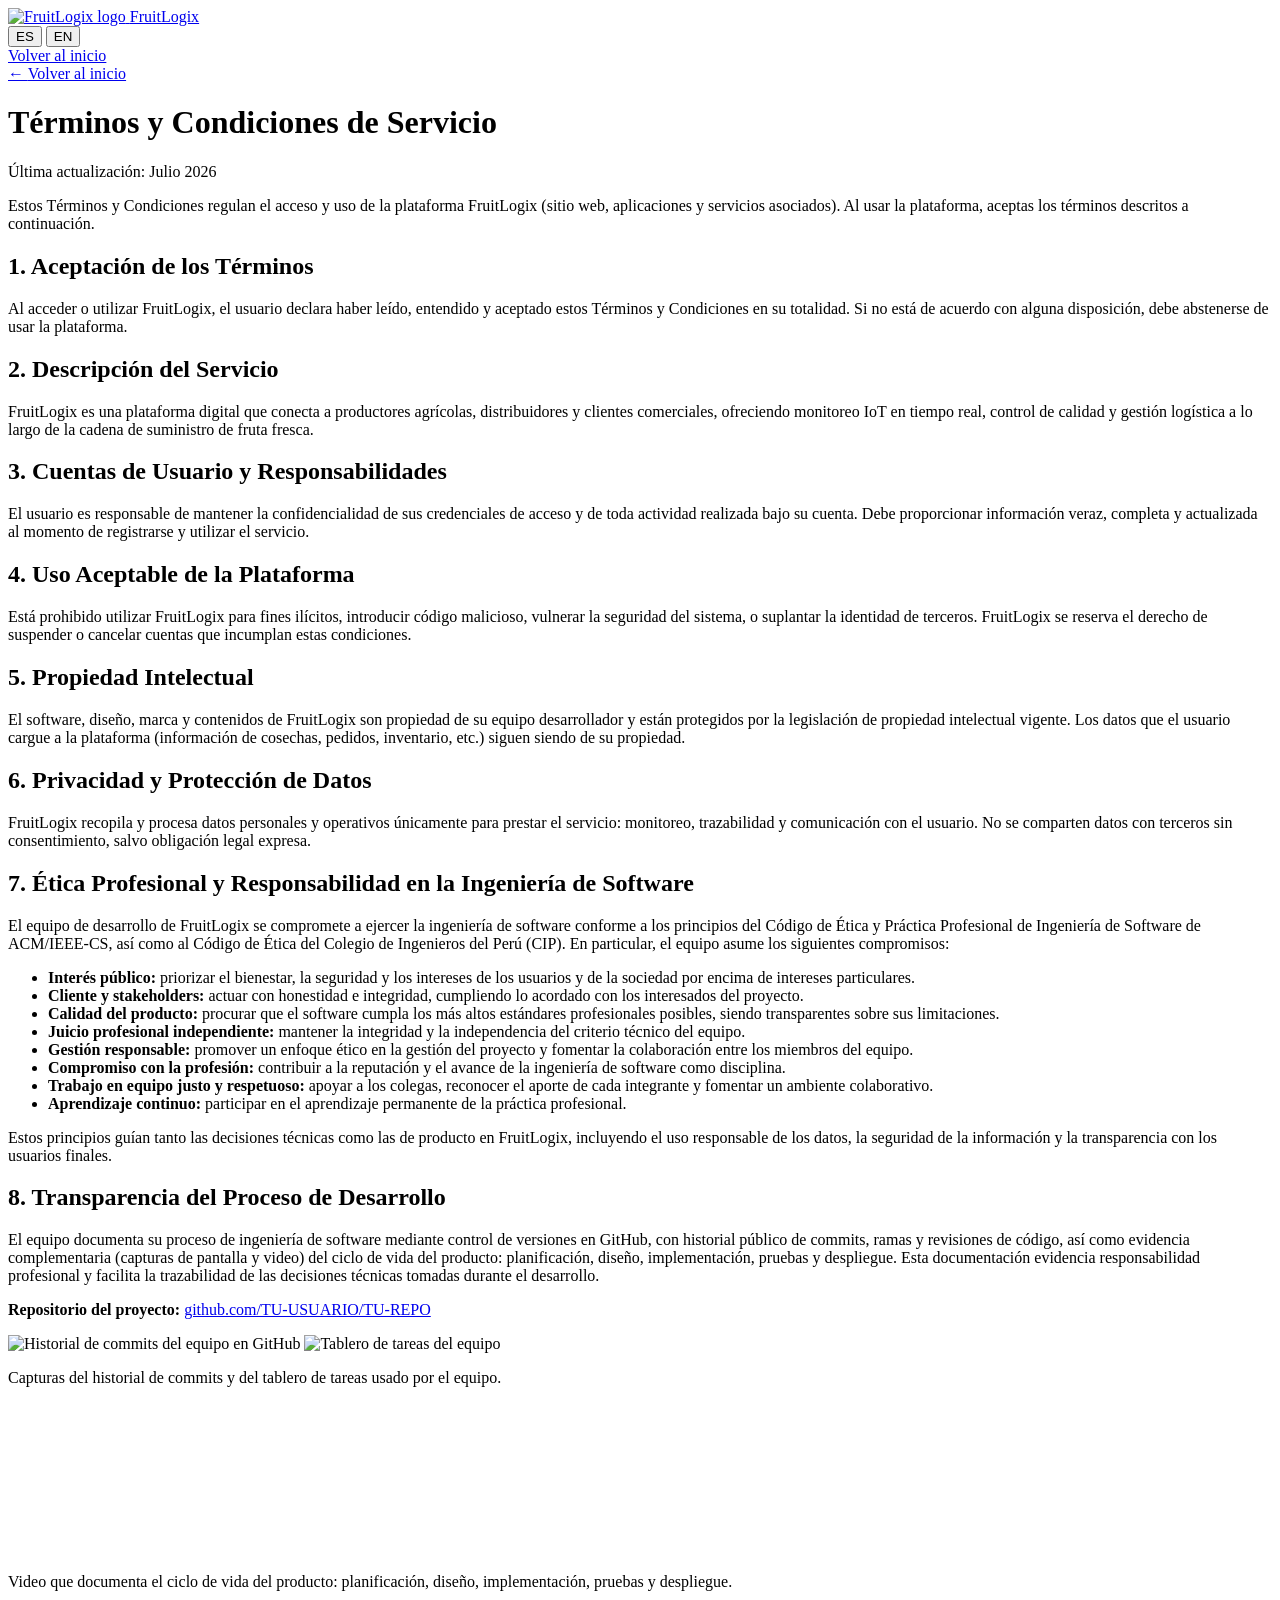
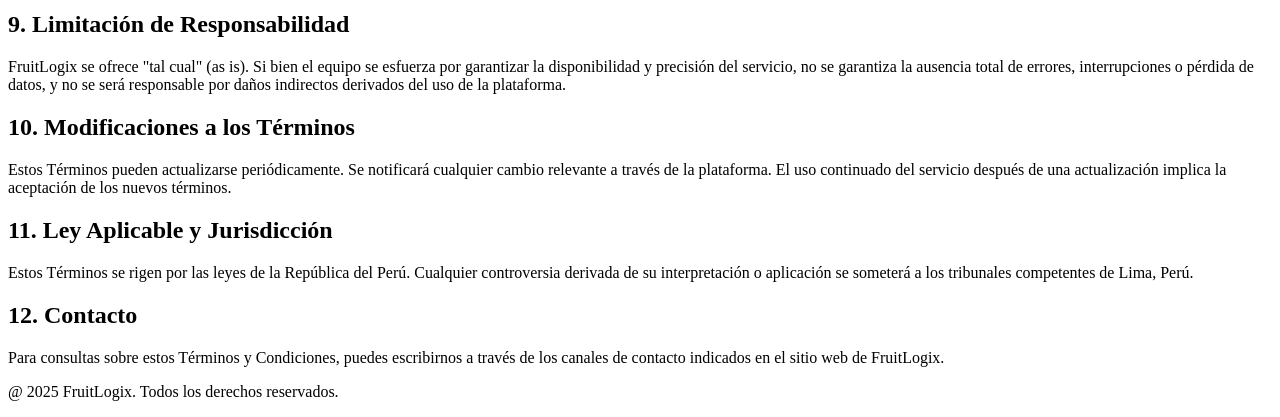
==== terms.html @ d0adfda4 "fix: new changes and terms and conditions" ====
﻿<!DOCTYPE html>
<html lang="es">

<head>
    <base href="/fruitlogix-website/">
    <meta charset="UTF-8">
    <meta name="viewport" content="width=device-width, initial-scale=1.0">
    <meta name="description" content="FruitLogix — Términos y Condiciones de Servicio.">
    <link rel="preconnect" href="https://fonts.googleapis.com">
    <link rel="preconnect" href="https://fonts.gstatic.com" crossorigin>
    <link href="https://fonts.googleapis.com/css2?family=Roboto:wght@400;500;700&display=swap" rel="stylesheet">
    <link rel="stylesheet" href="styles.css">
    <link rel="icon" href="assets/images/logo.ico" type="image/x-icon">
    <title>FruitLogix — Términos y Condiciones</title>
</head>

<body>

<!-- NAV SECTION -->
<div class="nav-wrapper">
    <nav class="nav" aria-label="Navegación principal" data-i18n-aria-label="nav.aria.mainNav">
        <a href="index.html" class="nav-brand">
            <img src="assets/images/logo.ico" alt="FruitLogix logo" class="brand-icon">
            <span class="brand-name">FruitLogix</span>
        </a>
        <div class="nav-actions">
            <div class="lang-toggle" role="group" aria-label="Idioma / Language">
                <button data-lang="es" class="lang-active" aria-label="Español">ES</button>
                <button data-lang="en" aria-label="English">EN</button>
            </div>
            <a href="index.html" class="btn-login" data-i18n="terms.backHome">Volver al inicio</a>
        </div>
    </nav>
</div>

<main class="terms-page">
    <a href="index.html" class="back-to-site">← <span data-i18n="terms.backHome">Volver al inicio</span></a>

    <div class="terms-header">
        <h1 data-i18n="terms.title">Términos y Condiciones de Servicio</h1>
        <p class="terms-updated" data-i18n="terms.updated">Última actualización: Julio 2026</p>
        <p class="terms-intro" data-i18n="terms.intro">
            Estos Términos y Condiciones regulan el acceso y uso de la plataforma FruitLogix (sitio web,
            aplicaciones y servicios asociados). Al usar la plataforma, aceptas los términos descritos a
            continuación.
        </p>
    </div>

    <section class="terms-section">
        <h2 data-i18n="terms.s1.title">1. Aceptación de los Términos</h2>
        <p data-i18n="terms.s1.body">
            Al acceder o utilizar FruitLogix, el usuario declara haber leído, entendido y aceptado estos
            Términos y Condiciones en su totalidad. Si no está de acuerdo con alguna disposición, debe
            abstenerse de usar la plataforma.
        </p>
    </section>

    <section class="terms-section">
        <h2 data-i18n="terms.s2.title">2. Descripción del Servicio</h2>
        <p data-i18n="terms.s2.body">
            FruitLogix es una plataforma digital que conecta a productores agrícolas, distribuidores y
            clientes comerciales, ofreciendo monitoreo IoT en tiempo real, control de calidad y gestión
            logística a lo largo de la cadena de suministro de fruta fresca.
        </p>
    </section>

    <section class="terms-section">
        <h2 data-i18n="terms.s3.title">3. Cuentas de Usuario y Responsabilidades</h2>
        <p data-i18n="terms.s3.body">
            El usuario es responsable de mantener la confidencialidad de sus credenciales de acceso y de
            toda actividad realizada bajo su cuenta. Debe proporcionar información veraz, completa y
            actualizada al momento de registrarse y utilizar el servicio.
        </p>
    </section>

    <section class="terms-section">
        <h2 data-i18n="terms.s4.title">4. Uso Aceptable de la Plataforma</h2>
        <p data-i18n="terms.s4.body">
            Está prohibido utilizar FruitLogix para fines ilícitos, introducir código malicioso, vulnerar
            la seguridad del sistema, o suplantar la identidad de terceros. FruitLogix se reserva el
            derecho de suspender o cancelar cuentas que incumplan estas condiciones.
        </p>
    </section>

    <section class="terms-section">
        <h2 data-i18n="terms.s5.title">5. Propiedad Intelectual</h2>
        <p data-i18n="terms.s5.body">
            El software, diseño, marca y contenidos de FruitLogix son propiedad de su equipo desarrollador
            y están protegidos por la legislación de propiedad intelectual vigente. Los datos que el
            usuario cargue a la plataforma (información de cosechas, pedidos, inventario, etc.) siguen
            siendo de su propiedad.
        </p>
    </section>

    <section class="terms-section">
        <h2 data-i18n="terms.s6.title">6. Privacidad y Protección de Datos</h2>
        <p data-i18n="terms.s6.body">
            FruitLogix recopila y procesa datos personales y operativos únicamente para prestar el
            servicio: monitoreo, trazabilidad y comunicación con el usuario. No se comparten datos con
            terceros sin consentimiento, salvo obligación legal expresa.
        </p>
    </section>

    <section class="terms-section terms-highlight">
        <h2 data-i18n="terms.s7.title">7. Ética Profesional y Responsabilidad en la Ingeniería de Software</h2>
        <p data-i18n="terms.s7.intro">
            El equipo de desarrollo de FruitLogix se compromete a ejercer la ingeniería de software conforme
            a los principios del Código de Ética y Práctica Profesional de Ingeniería de Software de
            ACM/IEEE-CS, así como al Código de Ética del Colegio de Ingenieros del Perú (CIP). En
            particular, el equipo asume los siguientes compromisos:
        </p>
        <ul>
            <li data-i18n="terms.s7.li1"><strong>Interés público:</strong> priorizar el bienestar, la seguridad y
                los intereses de los usuarios y de la sociedad por encima de intereses particulares.</li>
            <li data-i18n="terms.s7.li2"><strong>Cliente y stakeholders:</strong> actuar con honestidad e
                integridad, cumpliendo lo acordado con los interesados del proyecto.</li>
            <li data-i18n="terms.s7.li3"><strong>Calidad del producto:</strong> procurar que el software cumpla los
                más altos estándares profesionales posibles, siendo transparentes sobre sus limitaciones.</li>
            <li data-i18n="terms.s7.li4"><strong>Juicio profesional independiente:</strong> mantener la integridad y
                la independencia del criterio técnico del equipo.</li>
            <li data-i18n="terms.s7.li5"><strong>Gestión responsable:</strong> promover un enfoque ético en la
                gestión del proyecto y fomentar la colaboración entre los miembros del equipo.</li>
            <li data-i18n="terms.s7.li6"><strong>Compromiso con la profesión:</strong> contribuir a la reputación y
                el avance de la ingeniería de software como disciplina.</li>
            <li data-i18n="terms.s7.li7"><strong>Trabajo en equipo justo y respetuoso:</strong> apoyar a los
                colegas, reconocer el aporte de cada integrante y fomentar un ambiente colaborativo.</li>
            <li data-i18n="terms.s7.li8"><strong>Aprendizaje continuo:</strong> participar en el aprendizaje
                permanente de la práctica profesional.</li>
        </ul>
        <p data-i18n="terms.s7.closing">
            Estos principios guían tanto las decisiones técnicas como las de producto en FruitLogix,
            incluyendo el uso responsable de los datos, la seguridad de la información y la transparencia
            con los usuarios finales.
        </p>
    </section>

    <section class="terms-section">
        <h2 data-i18n="terms.s8.title">8. Transparencia del Proceso de Desarrollo</h2>
        <p data-i18n="terms.s8.body">
            El equipo documenta su proceso de ingeniería de software mediante control de versiones en
            GitHub, con historial público de commits, ramas y revisiones de código, así como evidencia
            complementaria (capturas de pantalla y video) del ciclo de vida del producto: planificación,
            diseño, implementación, pruebas y despliegue. Esta documentación evidencia responsabilidad
            profesional y facilita la trazabilidad de las decisiones técnicas tomadas durante el
            desarrollo.
        </p>

        <p class="terms-repo-link">
            <strong data-i18n="terms.s8.repoLabel">Repositorio del proyecto:</strong>
            <a href="https://github.com/TU-USUARIO/TU-REPO" target="_blank" rel="noopener">
                github.com/TU-USUARIO/TU-REPO
            </a>
        </p>

        <div class="terms-evidence-gallery">
            <img src="assets/images/evidence-commits.png" alt="Historial de commits del equipo en GitHub"
                 data-i18n-alt="terms.s8.imgCommitsAlt">
            <img src="assets/images/evidence-board.png" alt="Tablero de tareas del equipo"
                 data-i18n-alt="terms.s8.imgBoardAlt">
        </div>
        <p class="terms-evidence-caption" data-i18n="terms.s8.galleryCaption">
            Capturas del historial de commits y del tablero de tareas usado por el equipo.
        </p>

        <div class="terms-evidence-video">
            <iframe src="https://www.youtube.com/embed/VIDEO_ID"
                    title="Proceso de ingeniería de software - Equipo FruitLogix" frameborder="0"
                    allow="accelerometer; autoplay; clipboard-write; encrypted-media; gyroscope; picture-in-picture"
                    allowfullscreen></iframe>
        </div>
        <p class="terms-evidence-caption" data-i18n="terms.s8.videoCaption">
            Video que documenta el ciclo de vida del producto: planificación, diseño, implementación,
            pruebas y despliegue.
        </p>
    </section>

    <section class="terms-section">
        <h2 data-i18n="terms.s9.title">9. Limitación de Responsabilidad</h2>
        <p data-i18n="terms.s9.body">
            FruitLogix se ofrece "tal cual" (as is). Si bien el equipo se esfuerza por garantizar la
            disponibilidad y precisión del servicio, no se garantiza la ausencia total de errores,
            interrupciones o pérdida de datos, y no se será responsable por daños indirectos derivados del
            uso de la plataforma.
        </p>
    </section>

    <section class="terms-section">
        <h2 data-i18n="terms.s10.title">10. Modificaciones a los Términos</h2>
        <p data-i18n="terms.s10.body">
            Estos Términos pueden actualizarse periódicamente. Se notificará cualquier cambio relevante a
            través de la plataforma. El uso continuado del servicio después de una actualización implica
            la aceptación de los nuevos términos.
        </p>
    </section>

    <section class="terms-section">
        <h2 data-i18n="terms.s11.title">11. Ley Aplicable y Jurisdicción</h2>
        <p data-i18n="terms.s11.body">
            Estos Términos se rigen por las leyes de la República del Perú. Cualquier controversia
            derivada de su interpretación o aplicación se someterá a los tribunales competentes de Lima,
            Perú.
        </p>
    </section>

    <section class="terms-section" style="border-bottom: none;">
        <h2 data-i18n="terms.s12.title">12. Contacto</h2>
        <p data-i18n="terms.s12.body">
            Para consultas sobre estos Términos y Condiciones, puedes escribirnos a través de los canales
            de contacto indicados en el sitio web de FruitLogix.
        </p>
    </section>
</main>

<!-- FOOTER -->
<footer class="footer">
    <div class="footer-inner">
        <div class="footer-bottom" style="justify-content: center;">
            <p class="footer-copyright" data-i18n="footer.copyright">
                @ 2025 FruitLogix. Todos los derechos reservados.
            </p>
        </div>
    </div>
</footer>

<script src="assets/i18n/i18n.js"></script>
</body>

</html>
---- styles.css ----
:root {
  /* ==========================================
     1. COLORES DEL SISTEMA MATERIAL DESIGN (MD3)
     Adaptados a tu paleta verde/amarilla original
     ========================================== */
  --md-sys-color-primary: #D4E952;
  --md-sys-color-on-primary: #3a4f00;
  --md-sys-color-primary-container: #c6e33d;
  --md-sys-color-on-primary-container: #1a2e1a;

  --md-sys-color-secondary: #a8c8a8;
  --md-sys-color-on-secondary: #000000;
  --md-sys-color-secondary-container: #D0E9D4;
  --md-sys-color-on-secondary-container: #1a2e1a;

  --md-sys-color-surface: #ffffff;
  --md-sys-color-on-surface: #1a1a1a;
  --md-sys-color-surface-variant: #f0f7f0;
  --md-sys-color-on-surface-variant: #4a6b4a;

  --md-sys-color-surface-dark: #111111;
  --md-sys-color-on-surface-dark: #ffffff;

  --md-sys-color-background: #F7FBF7;
  --md-sys-color-on-background: #000000;

  --md-sys-color-outline: rgba(61, 94, 0, 0.2);
  --md-sys-color-outline-variant: rgba(0, 0, 0, 0.08);

  /* ==========================================
     2. TUS VARIABLES ORIGINALES (FALTANTES)
     Aquí recuperamos tus fondos, botones y textos exactos
     ========================================== */
  --color-primary: #D4E952;
  --color-primary-hover: #c2d840;

  --color-bg-light: #F7FBF7;
  /* Nav, Body, Beneficios, Stats */
  --color-bg-accent: #D0E9D4;
  /* Hero, Plans, Testimonios, Footer */
  --color-bg-dark: #2d4a1e;
  /* Cajas oscuras de Call to Action */
  --color-bg-darker: #111111;
  /* Fondo oscuro para la sección de equipo */

  --color-text-dark: #000000;
  /* Textos principales */
  --color-text-muted: #555555;
  /* Textos secundarios y descripciones */
  --color-warning: #ffb400;
  /* Para las estrellas de testimonios */

  /* ==========================================
     3. TIPOGRAFÍA, ESPACIADOS Y TRANSICIONES
     ========================================== */
  --md-sys-typescale-font: 'Roboto', sans-serif;
  --font-main: 'Roboto', sans-serif;
  --font-display: 'Roboto', sans-serif;

  /* Fluid content width: never exceeds 1100px, but shrinks with the viewport
     on narrower desktop/laptop windows so nothing forces horizontal scroll
     or manual zoom. */
  --content-max: min(1600px, 94vw);
  --transition-smooth: all 0.3s cubic-bezier(0.25, 0.8, 0.25, 1);

  /* ==========================================
     4. ELEVACIONES Y SOMBRAS
     ========================================== */
  --md-sys-elevation-level1: 0px 1px 2px 0px rgba(0, 0, 0, 0.3), 0px 1px 3px 1px rgba(0, 0, 0, 0.15);
  --md-sys-elevation-level2: 0px 1px 2px 0px rgba(0, 0, 0, 0.3), 0px 2px 6px 2px rgba(0, 0, 0, 0.15);
  --md-sys-elevation-level3: 0px 4px 8px 3px rgba(0, 0, 0, 0.15), 0px 1px 3px 0px rgba(0, 0, 0, 0.3);

  --shadow-sm: 0 4px 10px rgba(0, 0, 0, 0.08);
  --shadow-md: 0 8px 24px rgba(0, 0, 0, 0.10);
  --shadow-lg: 0 16px 50px rgba(0, 0, 0, 0.10);

  /* ==========================================
     5. BORDES Y ESTADOS MATERIAL
     ========================================== */
  --md-sys-shape-small: 8px;
  --md-sys-shape-medium: 12px;
  --md-sys-shape-large: 24px;
  --md-sys-shape-extra-large: 28px;

  --md-sys-state-hover: 0.08;
  --md-sys-state-focus: 0.12;
  --md-sys-state-pressed: 0.12;
}

.md-headline {
  font: 400 clamp(28px, 4vw, 36px)/1.2 var(--md-sys-typescale-font);
  color: var(--md-sys-color-on-background);
  letter-spacing: -0.5px;
}

.md-title {
  font: 500 22px/28px var(--md-sys-typescale-font);
}

.md-body {
  font: 400 16px/24px var(--md-sys-typescale-font);
}

.md-label {
  font: 500 14px/20px var(--md-sys-typescale-font);
  letter-spacing: 0.1px;
}

.md-interactive {
  position: relative;
  overflow: hidden;
}

.md-interactive::after {
  content: '';
  position: absolute;
  inset: 0;
  background-color: currentColor;
  opacity: 0;
  transition: opacity 0.2s ease;
  pointer-events: none;
  z-index: 1;
}

.md-interactive:hover::after {
  opacity: var(--md-sys-state-hover);
}

.md-interactive:active::after {
  opacity: var(--md-sys-state-pressed);
}

.md-interactive-primary::after {
  background-color: var(--md-sys-color-primary);
}

.md-assist-chip {
  display: inline-flex;
  align-items: center;
  padding: 0 12px;
  height: 32px;
  border-radius: var(--md-sys-shape-small);
  border: 1px solid var(--md-sys-color-outline);
  font: 500 14px/20px var(--md-sys-typescale-font);
  color: var(--md-sys-color-on-surface);
  letter-spacing: 0.1px;
}

*,
*::before,
*::after {
  margin: 0;
  padding: 0;
  box-sizing: border-box;
}

html {
  scroll-behavior: smooth;
  font-family: var(--md-sys-typescale-font);
  max-width: 100%;
  overflow-x: hidden;
}

body {
  font-family: var(--md-sys-typescale-font);
  color: var(--md-sys-color-on-surface);
  background-color: var(--md-sys-color-background);
  overflow-x: hidden;
  max-width: 100%;
  line-height: 1.6;
}

img,
svg,
iframe,
video {
  max-width: 100%;
}

.section-animate {
  opacity: 0;
  transform: translateY(30px);
  transition: opacity 0.8s ease-out, transform 0.8s ease-out;
}

.section-visible {
  opacity: 1;
  transform: translateY(0);
}

/* NAV SECTION */
.nav-wrapper {
  background: rgba(247, 251, 247, 0.95);
  backdrop-filter: blur(10px);
  -webkit-backdrop-filter: blur(10px);
  border-bottom: 1px solid rgba(74, 107, 74, 0.1);
  padding: 0 1.25rem;
  position: sticky;
  top: 0;
  z-index: 100;
}

.nav {
  display: flex;
  align-items: center;
  justify-content: space-between;
  height: 72px;
  max-width: var(--content-max);
  margin: 0 auto;
  gap: 1rem;
}

.nav-brand {
  display: flex;
  align-items: center;
  gap: 10px;
  text-decoration: none;
  z-index: 101;
  flex-shrink: 0;
}

.brand-icon {
  width: 40px;
  height: 40px;
}

.brand-name {
  font-size: 20px;
  font-weight: 800;
  color: var(--color-text-dark);
  letter-spacing: -0.5px;
}

.nav-links {
  display: flex;
  align-items: center;
  gap: clamp(1rem, 2vw, 2.5rem);
  list-style: none;
}

.nav-links a {
  font-size: 14px;
  font-weight: 500;
  color: var(--color-text-muted);
  text-decoration: none;
  transition: var(--transition-smooth);
  white-space: nowrap;
}

.nav-links a:hover {
  color: var(--color-text-dark);
}

.nav-actions {
  display: flex;
  align-items: center;
  gap: 12px;
  flex-shrink: 0;
}

.lang-toggle {
  display: flex;
  align-items: center;
  border: 1px solid rgba(74, 107, 74, 0.2);
  border-radius: 8px;
  overflow: hidden;
  height: 36px;
  background: white;
}

.lang-toggle button {
  background: transparent;
  border: none;
  font-size: 12px;
  font-weight: 600;
  padding: 0 12px;
  cursor: pointer;
  color: var(--color-text-muted);
  height: 100%;
  transition: var(--transition-smooth);
  font-family: var(--font-main);
}

.lang-toggle button:first-child {
  border-right: 1px solid rgba(74, 107, 74, 0.2);
}

.lang-toggle button.lang-active {
  background: var(--color-bg-accent);
  color: var(--color-text-dark);
  font-weight: 700;
}

.lang-toggle button:not(.lang-active):hover {
  background: rgba(208, 233, 212, 0.5);
  color: var(--color-text-dark);
}

.btn-login,
.btn-register {
  font-size: 14px;
  font-weight: 600;
  padding: 10px 20px;
  border-radius: 8px;
  border: none;
  cursor: pointer;
  text-decoration: none;
  transition: var(--transition-smooth);
  font-family: var(--font-main);
  white-space: nowrap;
}

.btn-login {
  background: transparent;
  color: var(--color-text-dark);
}

.btn-login:hover {
  background: rgba(74, 107, 74, 0.05);
}

.btn-register {
  background: var(--color-primary);
  color: var(--color-text-dark);
  box-shadow: 0 2px 10px rgba(212, 233, 82, 0.3);
}

.btn-register:hover {
  background: var(--color-primary-hover);
  transform: translateY(-1px);
  box-shadow: 0 4px 12px rgba(212, 233, 82, 0.4);
}

.nav-hamburger {
  display: none;
  flex-direction: column;
  justify-content: center;
  gap: 5px;
  width: 36px;
  height: 36px;
  background: none;
  border: none;
  cursor: pointer;
  padding: 4px;
  z-index: 101;
}

.nav-hamburger span {
  display: block;
  width: 100%;
  height: 2px;
  background: var(--color-text-dark);
  border-radius: 2px;
  transition: transform 0.3s, opacity 0.3s;
}

.nav-hamburger.open span:nth-child(1) {
  transform: translateY(7px) rotate(45deg);
}

.nav-hamburger.open span:nth-child(2) {
  opacity: 0;
}

.nav-hamburger.open span:nth-child(3) {
  transform: translateY(-7px) rotate(-45deg);
}

.mobile-menu {
  display: none;
  position: fixed;
  inset: 0;
  top: 72px;
  background: rgba(247, 251, 247, 0.98);
  backdrop-filter: blur(10px);
  -webkit-backdrop-filter: blur(10px);
  flex-direction: column;
  align-items: center;
  justify-content: center;
  gap: 2.5rem;
  z-index: 99;
  padding: 2rem;
  overflow-y: auto;
}

.mobile-menu.open {
  display: flex;
}

.mobile-menu .nav-links {
  flex-direction: column;
  gap: 2rem;
  text-align: center;
}

.mobile-menu .nav-links a {
  font-size: 24px;
  font-weight: 600;
  color: var(--color-text-dark);
}

.mobile-menu .nav-actions {
  flex-direction: column;
  align-items: center;
  gap: 16px;
  width: 100%;
}

.mobile-menu .btn-login,
.mobile-menu .btn-register {
  width: 100%;
  max-width: 250px;
  padding: 14px;
  font-size: 16px;
  text-align: center;
}

.mobile-menu .lang-toggle {
  height: 44px;
  width: 100%;
  max-width: 250px;
}

.mobile-menu .lang-toggle button {
  flex: 1;
  font-size: 14px;
}

/* HERO SECTION */
.hero {
  background: linear-gradient(180deg, var(--color-bg-accent) 0%, rgba(208, 233, 212, 0.4) 100%);
  width: 100%;
}

.hero-inner {
  padding: 4rem 2rem 3rem;
  display: grid;
  grid-template-columns: 1fr 1fr;
  grid-template-rows: auto auto;
  gap: 3rem;
  align-items: center;
  min-height: calc(100vh - 72px);
  max-width: var(--content-max);
  margin: 0 auto;
}

.hero-left {
  display: flex;
  flex-direction: column;
  gap: 1.5rem;
  padding-left: clamp(0px, 5vw, 80px);
  min-width: 0;
}

.hero-heading {
  display: flex;
  flex-direction: column;
  gap: 0.25rem;
}

.hero-title {
  font-size: clamp(32px, 5vw, 56px);
  font-weight: 800;
  line-height: 1.1;
  color: var(--color-text-dark);
  letter-spacing: -1px;
}

.hero-title-accent {
  font-size: clamp(32px, 5vw, 56px);
  font-weight: 800;
  line-height: 1.1;
  color: #fff;
  letter-spacing: -1px;
  text-shadow: 0 2px 10px rgba(0, 0, 0, 0.1);
}

.hero-desc {
  font-size: clamp(14px, 1.2vw, 16px);
  color: var(--color-text-muted);
  line-height: 1.7;
  max-width: 480px;
  font-weight: 400;
}

.hero-actions {
  display: flex;
  gap: 16px;
  align-items: center;
  flex-wrap: wrap;
  margin-top: 1rem;
}

.btn-primary {
  background: var(--color-primary);
  color: var(--color-text-dark);
  font-size: 15px;
  font-weight: 700;
  padding: 14px 28px;
  border-radius: 12px;
  border: none;
  cursor: pointer;
  text-decoration: none;
  transition: var(--transition-smooth);
  box-shadow: 0 4px 15px rgba(212, 233, 82, 0.4);
}

.btn-primary:hover {
  background: var(--color-primary-hover);
  transform: translateY(-2px);
  box-shadow: 0 6px 20px rgba(212, 233, 82, 0.5);
}

.btn-outline {
  background: white;
  color: var(--color-text-dark);
  font-size: 15px;
  font-weight: 600;
  padding: 14px 28px;
  border-radius: 12px;
  border: 1px solid rgba(26, 48, 32, 0.1);
  cursor: pointer;
  display: flex;
  align-items: center;
  gap: 10px;
  transition: var(--transition-smooth);
  box-shadow: var(--shadow-sm);
  font-family: var(--font-main);
}

.btn-outline:hover {
  background: #fdfdfd;
  border-color: rgba(26, 48, 32, 0.2);
  transform: translateY(-2px);
  box-shadow: var(--shadow-md);
}

.play-icon {
  width: 20px;
  height: 20px;
  background: var(--color-bg-dark);
  border-radius: 50%;
  display: flex;
  align-items: center;
  justify-content: center;
  flex-shrink: 0;
  transition: var(--transition-smooth);
}

.btn-outline:hover .play-icon {
  background: var(--color-primary);
}

.btn-outline:hover .play-triangle {
  border-left-color: var(--color-text-dark);
}

.play-triangle {
  width: 0;
  height: 0;
  border-top: 4px solid transparent;
  border-bottom: 4px solid transparent;
  border-left: 6px solid var(--color-primary);
  margin-left: 2px;
  transition: var(--transition-smooth);
}

.hero-image-box {
  background: linear-gradient(135deg, rgba(255, 255, 255, 0.4) 0%, rgba(255, 255, 255, 0.1) 100%);
  border-radius: 24px;
  width: 100%;
  padding: 1rem;
  box-shadow: var(--shadow-lg);
  position: relative;
  min-width: 0;
}

.hero-image-box::before {
  content: '';
  position: absolute;
  inset: 0;
  border-radius: 24px;
  padding: 2px;
  background: linear-gradient(135deg, rgba(255, 255, 255, 0.8), rgba(255, 255, 255, 0.2));
  -webkit-mask: linear-gradient(#fff 0 0) content-box, linear-gradient(#fff 0 0);
  -webkit-mask-composite: xor;
  mask-composite: exclude;
}

.hero-img {
  width: 100%;
  height: auto;
  display: block;
  object-fit: cover;
  border-radius: 16px;
}

.chain-row {
  grid-column: 1 / -1;
  display: flex;
  align-items: center;
  justify-content: center;
  gap: 0;
  padding: 3rem 0 1rem;
  flex-wrap: wrap;
}

.chain-node {
  display: flex;
  flex-direction: column;
  align-items: center;
  gap: 12px;
  transition: var(--transition-smooth);
}

.chain-node:hover {
  transform: translateY(-5px);
}

.chain-icon {
  width: 64px;
  height: 64px;
  background: #fff;
  border-radius: 16px;
  box-shadow: var(--shadow-sm);
  display: flex;
  align-items: center;
  justify-content: center;
  position: relative;
  transition: var(--transition-smooth);
}

.chain-node:hover .chain-icon {
  box-shadow: var(--shadow-md);
  border-color: var(--color-primary);
}

.chain-label {
  font-size: 13px;
  font-weight: 600;
  color: var(--color-text-dark);
}

.chain-connector {
  width: clamp(20px, 6vw, 80px);
  height: 2px;
  background: rgba(74, 107, 74, 0.2);
  margin-bottom: 24px;
  flex-shrink: 0;
  position: relative;
  overflow: hidden;
}

.chain-connector::after {
  content: '';
  position: absolute;
  top: 0;
  left: -100%;
  width: 50%;
  height: 100%;
  background: linear-gradient(90deg, transparent, var(--color-primary), transparent);
  animation: flow 3s infinite linear;
}

@keyframes flow {
  100% {
    left: 200%;
  }
}

.chain-dot-connector {
  width: 12px;
  height: 12px;
  border-radius: 50%;
  background: var(--color-primary);
  border: 2px solid var(--color-text-dark);
  margin-bottom: 24px;
  flex-shrink: 0;
  box-shadow: 0 0 10px rgba(212, 233, 82, 0.5);
}

/* BENEFITS SECTION */
.benefits {
  background-color: var(--color-bg-light);
  text-align: center;
  padding: 6rem 1.5rem;
}

.benefits h2 {
  font-size: clamp(28px, 4vw, 36px);
  font-weight: 800;
  margin-bottom: 12px;
  color: var(--color-text-dark);
  letter-spacing: -0.5px;
}

.section-subtitle {
  color: var(--color-text-muted);
  margin-bottom: 4rem;
  max-width: 600px;
  margin-left: auto;
  margin-right: auto;
  font-size: 16px;
  line-height: 1.6;
}

.card-grid {
  display: flex;
  justify-content: center;
  gap: 2rem;
  flex-wrap: wrap;
  max-width: var(--content-max);
  margin: 0 auto;
}

.benefits .card {
  background: var(--md-sys-color-surface);
  padding: 2.5rem 2rem;
  width: 100%;
  max-width: 340px;
  border-radius: var(--md-sys-shape-medium);
  box-shadow: var(--md-sys-elevation-level1);
  transition: var(--transition-smooth);
  position: relative;
  overflow: hidden;
  text-align: left;
  border: 1px solid var(--md-sys-color-outline-variant);
}

.benefits .card::before {
  content: '';
  position: absolute;
  left: 0;
  top: 0;
  bottom: 0;
  width: 4px;
  background: var(--md-sys-color-primary);
  opacity: 0;
  transition: var(--transition-smooth);
}

.benefits .card:hover {
  transform: translateY(-4px);
  box-shadow: var(--md-sys-elevation-level3);
}

.benefits .card:hover::before {
  opacity: 1;
}

.card-icon {
  background: var(--md-sys-color-primary-container);
  width: 64px;
  height: 64px;
  border-radius: var(--md-sys-shape-small);
  display: flex;
  align-items: center;
  justify-content: center;
  margin-bottom: 1.5rem;
  transition: var(--transition-smooth);
}

.benefits .card:hover .card-icon {
  transform: scale(1.05);
}

.card h3 {
  font-size: 18px;
  font-weight: 700;
  margin-bottom: 12px;
  color: var(--color-text-dark);
}

.card p {
  font-size: 14px;
  color: var(--color-text-muted);
  line-height: 1.6;
}

/* PLANS SECTION */
.plans {
  padding: 6rem 1.5rem;
  background-color: var(--color-bg-accent);
}

.plans-title {
  font-size: clamp(28px, 4vw, 36px);
  font-weight: 800;
  color: var(--color-text-dark);
  text-align: center;
  margin-bottom: 4rem;
  letter-spacing: -0.5px;
}

.plans-grid {
  display: flex;
  justify-content: center;
  align-items: stretch;
  gap: 2rem;
  flex-wrap: wrap;
  max-width: var(--content-max);
  margin: 0 auto;
}

.plan-card {
  border-radius: 24px;
  padding: 3rem 2.5rem;
  width: 100%;
  max-width: 400px;
  display: flex;
  flex-direction: column;
  position: relative;
  transition: var(--transition-smooth);
}

.plan-card:hover {
  transform: translateY(-8px);
}

.plan-card--free {
  background: white;
  box-shadow: var(--shadow-md);
  border: 1px solid rgba(0, 0, 0, 0.05);
}

.plan-card--pro {
  background: var(--color-bg-dark);
  color: white;
  box-shadow: var(--shadow-lg);
}

.plan-badge {
  position: absolute;
  top: -12px;
  left: 50%;
  transform: translateX(-50%);
  background: var(--color-primary);
  color: var(--color-text-dark);
  font-size: 12px;
  font-weight: 800;
  text-transform: uppercase;
  letter-spacing: 1px;
  padding: 6px 16px;
  border-radius: 20px;
  box-shadow: 0 4px 10px rgba(212, 233, 82, 0.3);
}

.plan-card-header {
  margin-bottom: 1.5rem;
}

.plan-card--free .plan-name {
  color: var(--color-text-dark);
}

.plan-card--pro .plan-name {
  color: white;
}

.plan-name {
  font-size: 24px;
  font-weight: 700;
  margin-bottom: 8px;
}

.plan-limit {
  font-size: 13px;
  color: var(--color-text-muted);
  font-weight: 500;
}

.plan-price-block {
  display: flex;
  align-items: baseline;
  gap: 8px;
  margin-bottom: 2rem;
}

.plan-price {
  font-size: 48px;
  font-weight: 800;
  line-height: 1;
  letter-spacing: -1px;
}

.plan-card--free .plan-price {
  color: var(--color-text-dark);
}

.plan-card--pro .plan-price {
  color: white;
}

.plan-period {
  font-size: 14px;
  color: var(--color-primary);
  font-weight: 500;
}

.plan-divider {
  border: none;
  height: 1px;
  margin-bottom: 2rem;
}

.plan-card--free .plan-divider {
  background: rgba(0, 0, 0, 0.1);
}

.plan-card--pro .plan-divider {
  background: rgba(255, 255, 255, 0.1);
}

.plan-features {
  list-style: none;
  display: flex;
  flex-direction: column;
  gap: 1rem;
  margin-bottom: 3rem;
  flex-grow: 1;
}

.plan-features li {
  display: flex;
  align-items: flex-start;
  gap: 12px;
  font-size: 14px;
  line-height: 1.4;
}

.plan-card--free .plan-features li {
  color: var(--color-text-dark);
}

.plan-card--pro .plan-features li {
  color: rgba(255, 255, 255, 0.9);
}

.check-icon {
  flex-shrink: 0;
  margin-top: 2px;
}

.plan-cta {
  display: block;
  text-align: center;
  padding: 14px 24px;
  border-radius: 12px;
  font-size: 15px;
  font-weight: 700;
  text-decoration: none;
  transition: var(--transition-smooth);
}

.plan-cta--free {
  background: rgba(212, 233, 82, 0.2);
  color: var(--color-text-dark);
}

.plan-cta--free:hover {
  background: var(--color-primary);
}

.plan-cta--pro {
  background: var(--color-primary);
  color: var(--color-text-dark);
  box-shadow: 0 4px 15px rgba(212, 233, 82, 0.2);
}

.plan-cta--pro:hover {
  background: var(--color-primary-hover);
  box-shadow: 0 6px 20px rgba(212, 233, 82, 0.3);
}

/* CLIENTS SECTION */
.clients {
  background: white;
  text-align: center;
  padding: 6rem 1.5rem;
}

.clients h2 {
  font-size: clamp(28px, 4vw, 36px);
  font-weight: 800;
  margin-bottom: 12px;
  color: var(--color-text-dark);
  letter-spacing: -0.5px;
}

.clients-subtitle {
  max-width: 600px;
  margin: 0 auto 4rem;
  color: var(--color-text-muted);
  font-size: 16px;
  line-height: 1.6;
}

.clients-grid {
  display: flex;
  justify-content: center;
  gap: 2rem;
  flex-wrap: wrap;
  max-width: var(--content-max);
  margin: 0 auto;
}

.client-card {
  background: white;
  border-radius: 20px;
  overflow: hidden;
  width: 100%;
  max-width: 340px;
  transition: var(--transition-smooth);
  text-align: left;
  box-shadow: var(--shadow-md);
  border: 1px solid rgba(0, 0, 0, 0.04);
}

.client-card:hover {
  transform: translateY(-8px);
  box-shadow: var(--shadow-lg);
}

.client-card-image {
  width: 100%;
  height: 220px;
  position: relative;
  overflow: hidden;
}

.client-card-image img {
  width: 100%;
  height: 100%;
  object-fit: cover;
  display: block;
  transition: transform 0.8s ease;
}

.client-card:hover .client-card-image img {
  transform: scale(1.05);
}

.client-card-image-overlay {
  position: absolute;
  inset: 0;
  background: linear-gradient(to top, rgba(26, 48, 32, 0.8) 0%, transparent 50%);
}

.client-card-body {
  padding: 2rem;
  display: flex;
  flex-direction: column;
  gap: 12px;
  position: relative;
  background: white;
}

.client-card-icon {
  width: 48px;
  height: 48px;
  background: white;
  border-radius: 12px;
  display: flex;
  align-items: center;
  justify-content: center;
  box-shadow: var(--shadow-md);
  position: absolute;
  top: -24px;
  left: 2rem;
}

.client-card h3 {
  font-size: 18px;
  font-weight: 700;
  color: var(--color-text-dark);
  margin-top: 1rem;
}

.client-card p {
  font-size: 14px;
  color: var(--color-text-muted);
  line-height: 1.6;
}

/* STATS SECTION */
.stats {
  background: var(--color-bg-accent);
  text-align: center;
  padding: 6rem 1.5rem;
}

.stats-title {
  font-size: clamp(28px, 4vw, 36px);
  font-weight: 800;
  color: var(--color-text-dark);
  margin-bottom: 4rem;
  letter-spacing: -0.5px;
}

.stats-grid {
  display: flex;
  justify-content: center;
  gap: 2rem;
  flex-wrap: wrap;
  max-width: var(--content-max);
  margin: 0 auto;
}

.stat-card {
  background: var(--color-bg-light);
  border-radius: 24px;
  padding: 2.5rem 2rem;
  width: 100%;
  max-width: 320px;
  text-align: left;
  position: relative;
  overflow: hidden;
  border: 1px solid rgba(74, 107, 74, 0.1);
  transition: var(--transition-smooth);
}

.stat-card:hover {
  transform: translateY(-5px);
  box-shadow: var(--shadow-sm);
  border-color: rgba(74, 107, 74, 0.2);
}

.stat-icon-bg {
  position: absolute;
  top: -10px;
  right: -10px;
  color: var(--color-primary);
  opacity: 0.2;
  transform: scale(2.5);
  transition: var(--transition-smooth);
}

.stat-card:hover .stat-icon-bg {
  transform: scale(2.8) rotate(-10deg);
  opacity: 0.3;
}

.stat-value {
  font-size: 56px;
  font-weight: 900;
  color: var(--color-text-dark);
  line-height: 1;
  margin-bottom: 12px;
  letter-spacing: -2px;
  position: relative;
  z-index: 2;
}

.stat-desc {
  font-size: 15px;
  color: var(--color-text-muted);
  font-weight: 500;
  margin-bottom: 2rem;
  position: relative;
  z-index: 2;
}

.stat-bar {
  width: 100%;
  height: 6px;
  background: rgba(74, 107, 74, 0.1);
  border-radius: 6px;
  overflow: hidden;
  position: relative;
  z-index: 2;
}

.stat-bar-fill {
  height: 100%;
  border-radius: 6px;
  width: 0 !important;
  transition: width 1.5s cubic-bezier(0.22, 1, 0.36, 1);
}

.stat-card.animate-in .stat-bar-fill {
  width: var(--target-width) !important;
}

/* PREMIUM TEAM SECTION */
.premium-team {
  background: linear-gradient(to bottom, var(--color-bg-light) 55%, var(--color-bg-accent) 55%);
  padding: 8rem 1.5rem;
  text-align: center;
  color: #1a330e;
}

.team-title-modern {
  font-size: clamp(28px, 4vw, 36px);
  font-weight: 800;
  letter-spacing: -0.5px;
  margin-bottom: 5rem;
  color: #1a330e;
}

.team-container {
  display: flex;
  justify-content: center;
  gap: 2.5rem;
  flex-wrap: wrap;
  max-width: var(--content-max);
  margin: 0 auto;
}

.member-card {
  position: relative;
  width: 100%;
  max-width: 320px;
  height: 480px;
  border-radius: var(--md-sys-shape-large);
  overflow: hidden;
  background: #ffffff;
  box-shadow: 0 10px 30px rgba(0, 0, 0, 0.05);
  transition: var(--transition-smooth);
  border: 1px solid rgba(0, 0, 0, 0.05);
}

.member-card:hover {
  transform: translateY(-4px);
  box-shadow: 0 15px 40px rgba(0, 0, 0, 0.1);
  border-color: var(--color-primary);
}

.member-image-bg {
  position: absolute;
  top: 40px;
  left: 50%;
  transform: translateX(-50%);
  width: 180px;
  height: 180px;
  border-radius: 50%;
  overflow: hidden;
  z-index: 1;
  border: 4px solid var(--color-primary);
  padding: 4px;
  background: #ffffff;
  transition: var(--transition-smooth);
}

.member-card:hover .member-image-bg {
  transform: translateX(-50%) scale(1.05);
}

.member-image-bg img {
  width: 100%;
  height: 100%;
  object-fit: cover;
  border-radius: 50%;
  filter: grayscale(100%) contrast(1.2);
  transition: var(--transition-smooth);
}

.member-card:hover .member-image-bg img {
  filter: grayscale(0%) contrast(1.1);
}

.member-tabs {
  position: absolute;
  top: 240px;
  left: 50%;
  transform: translateX(-50%);
  display: flex;
  background: rgba(0, 0, 0, 0.06);
  border-radius: 30px;
  padding: 4px;
  z-index: 20;
  width: 85%;
  backdrop-filter: blur(8px);
}

.tab-btn {
  flex: 1;
  padding: 8px 0;
  font-size: 12px;
  font-weight: 700;
  border: none;
  background: transparent;
  color: rgba(26, 51, 14, 0.6);
  cursor: pointer;
  transition: var(--transition-smooth);
  border-radius: 20px;
  font-family: var(--font-main);
}

.tab-btn.active {
  color: #1a330e;
  background: var(--color-primary);
}

.member-overlay {
  display: none;
}

.member-content-pane {
  position: absolute;
  bottom: 0;
  left: 0;
  right: 0;
  top: 300px;
  padding: 0 2rem 2rem;
  z-index: 15;
  opacity: 0;
  pointer-events: none;
  transition: opacity 0.4s ease, transform 0.4s ease;
  transform: translateY(10px);
  text-align: center;
  display: flex;
  flex-direction: column;
  justify-content: center;
}

.member-content-pane.active {
  opacity: 1;
  pointer-events: auto;
  transform: translateY(0);
}

.member-name-large {
  font-size: 22px;
  font-weight: 800;
  color: #1a330e;
  line-height: 1.2;
  margin-bottom: 6px;
  letter-spacing: -0.5px;
}

.member-role-label {
  font-size: 13px;
  font-weight: 600;
  color: #2c5e1a;
  margin-bottom: 16px;
  display: block;
}

.skill-item {
  margin-bottom: 12px;
  text-align: left;
}

.skill-info {
  display: flex;
  justify-content: space-between;
  font-size: 12px;
  font-weight: 600;
  margin-bottom: 6px;
  color: #1a330e;
}

.skill-bar-bg {
  width: 100%;
  height: 6px;
  background: rgba(0, 0, 0, 0.08);
  border-radius: 6px;
}

.skill-bar-fill {
  height: 100%;
  background: var(--color-primary);
  border-radius: 6px;
  width: 0;
  transition: width 1s cubic-bezier(0.22, 1, 0.36, 1) 0.2s;
}

.bio-text {
  font-size: 14px;
  line-height: 1.6;
  color: rgba(26, 51, 14, 0.8);
}

/* ==================== TEAM VIDEO ==================== */
.team-video-wrapper {
  max-width: 800px;
  margin: 16rem auto 0;
  text-align: left;
}

.team-video-header {
  margin-bottom: 1.5rem;
}

.team-video-title {
  font-family: var(--font-display);
  font-size: clamp(24px, 3vw, 30px);
  font-weight: 700;
  color: #1a330e;
  letter-spacing: -0.5px;
  margin-bottom: 0.4rem;
}

.team-video-desc {
  font-size: 14px;
  color: #1a330e;
}

.team-video-box {
  border-radius: 24px;
  overflow: hidden;
  box-shadow: 0 24px 60px rgba(0, 0, 0, 0.5), 0 0 0 1px rgba(212, 233, 82, 0.18);
  aspect-ratio: 16 / 9;
  position: relative;
  transition: var(--transition-smooth);
  background: var(--color-bg-darker);
  padding: 12px;
}

.team-video-box:hover {
  transform: translateY(-6px);
  box-shadow: 0 36px 80px rgba(0, 0, 0, 0.6), 0 0 0 1px rgba(212, 233, 82, 0.35);
}

.team-video-box iframe {
  position: absolute;
  inset: 12px;
  width: calc(100% - 24px);
  height: calc(100% - 24px);
  display: block;
  border: none;
  border-radius: 12px;
}

/* ==================== ABOUT THE PRODUCT ==================== */
.about-product {
  background: var(--color-bg-accent);
  padding: 6rem 1.5rem;
}

.about-product-inner {
  max-width: var(--content-max);
  margin: 0 auto;
}

.about-product-header {
  text-align: center;
  margin-bottom: 3.5rem;
}

.about-product-title {
  font-family: var(--font-display);
  font-size: clamp(28px, 4vw, 36px);
  font-weight: 800;
  letter-spacing: -0.5px;
  color: var(--color-text-dark);
  margin-bottom: 0.85rem;
}

.about-product-subtitle {
  color: var(--color-text-muted);
  font-size: 16px;
  max-width: 560px;
  margin: 0 auto;
  line-height: 1.65;
}

.about-product-content {
  display: grid;
  grid-template-columns: 1fr 1.5fr;
  gap: 3.5rem;
  align-items: center;
}

.product-features-list {
  display: flex;
  flex-direction: column;
  gap: 1.75rem;
}

.product-feature-item {
  display: flex;
  align-items: flex-start;
  gap: 1rem;
  opacity: 0;
  transform: translateX(-16px);
  animation: slideInLeft 0.5s cubic-bezier(0.23, 1, 0.32, 1) forwards;
}

.product-feature-item:nth-child(1) {
  animation-delay: 0.1s;
}

.product-feature-item:nth-child(2) {
  animation-delay: 0.22s;
}

.product-feature-item:nth-child(3) {
  animation-delay: 0.34s;
}

@keyframes slideInLeft {
  to {
    opacity: 1;
    transform: translateX(0);
  }
}

.product-feature-icon {
  width: 46px;
  height: 46px;
  background: var(--md-sys-color-primary-container);
  border-radius: var(--md-sys-shape-small);
  display: flex;
  align-items: center;
  justify-content: center;
  flex-shrink: 0;
  box-shadow: var(--md-sys-elevation-level1);
  transition: var(--transition-smooth);
}

.product-feature-item:hover .product-feature-icon {
  background: var(--md-sys-color-secondary-container);
}

.product-feature-text h4 {
  font-size: 15px;
  font-weight: 700;
  color: var(--color-text-dark);
  margin-bottom: 4px;
}

.product-feature-text p {
  font-size: 14px;
  color: var(--color-text-muted);
  line-height: 1.6;
}

.about-product-video {
  position: relative;
}

.product-video-box {
  border-radius: 20px;
  overflow: hidden;
  box-shadow: var(--shadow-lg);
  aspect-ratio: 16 / 9;
  position: relative;
  transition: var(--transition-smooth);
}

.product-video-box:hover {
  transform: translateY(-6px);
  box-shadow: 0 28px 70px rgba(26, 48, 32, 0.2);
}

.product-video-box iframe {
  position: absolute;
  inset: 0;
  width: 100%;
  height: 100%;
  display: block;
  border: none;
}

.team-container {
  grid-template-columns: repeat(4, 1fr);
}

@media (max-width: 1180px) {
  .team-container {
    grid-template-columns: repeat(3, 1fr);
  }
}

@media (max-width: 900px) {

  .nav>.nav-links,
  .nav>.nav-actions {
    display: none;
  }

  .nav-hamburger {
    display: flex;
  }

  .hero-inner {
    padding: 2rem 1.5rem 3rem;
    gap: 2rem;
  }

  .hero-left {
    padding-left: 0;
  }

  .chain-connector {
    width: 40px;
  }

  .team-container {
    display: grid;
    grid-template-columns: repeat(2, 1fr);
    gap: 1.25rem;
  }

  .about-product-content {
    grid-template-columns: 1fr;
    gap: 2.5rem;
  }

  .about-product-video {
    order: -1;
    margin-bottom: 1rem;
  }

  .product-feature-item {
    animation: none;
    opacity: 1;
    transform: none;
  }
}

@media (max-width: 600px) {
  .about-product {
    padding: 4rem 1.25rem;
  }

  .team-video-box,
  .product-video-box {
    border-radius: 16px;
  }

  .team-video-wrapper {
    margin-top: 3rem;
  }

  .team-container {
    grid-template-columns: 1fr;
  }
}

/* TESTIMONIALS SECTION */
.testimonials {
  padding: 6rem 1.5rem;
  background: var(--color-bg-light);
}

.testimonials-title {
  font-size: clamp(28px, 4vw, 36px);
  font-weight: 800;
  color: var(--color-text-dark);
  text-align: center;
  margin-bottom: 4rem;
  letter-spacing: -0.5px;
}

.testimonials-grid {
  display: flex;
  justify-content: center;
  gap: 2rem;
  flex-wrap: wrap;
  max-width: var(--content-max);
  margin: 0 auto;
}

.testimonial-card {
  background: white;
  border-radius: 20px;
  padding: 2.5rem;
  display: flex;
  flex-direction: column;
  gap: 1.5rem;
  width: 100%;
  max-width: 360px;
  box-shadow: var(--shadow-sm);
  transition: var(--transition-smooth);
  position: relative;
  border-left: 4px solid transparent;
}

.testimonial-card:hover {
  transform: translateY(-8px);
  box-shadow: var(--shadow-md);
  border-left-color: var(--color-primary);
}

.testimonial-quote-mark {
  position: absolute;
  top: 1rem;
  right: 2rem;
  font-size: 80px;
  font-family: Georgia, serif;
  font-weight: bold;
  color: rgba(212, 233, 82, 0.3);
  line-height: 1;
}

.star-rating {
  display: flex;
  gap: 4px;
  position: relative;
  z-index: 2;
}

.star-rating span {
  font-size: 18px;
  color: var(--color-warning);
}

.testimonial-text {
  font-size: 15px;
  color: var(--color-text-dark);
  line-height: 1.7;
  flex: 1;
  font-style: italic;
  position: relative;
  z-index: 2;
}

.author {
  display: flex;
  align-items: center;
  gap: 16px;
  margin-top: auto;
  padding-top: 1.5rem;
  border-top: 1px solid rgba(0, 0, 0, 0.05);
}

.author-photo {
  width: 48px;
  height: 48px;
  border-radius: 50%;
  object-fit: cover;
  background: #e0e0e0;
  flex-shrink: 0;
}

.author-info {
  display: flex;
  flex-direction: column;
  gap: 2px;
}

.author-name {
  font-size: 15px;
  font-weight: 700;
  color: var(--color-text-dark);
}

.author-role {
  font-size: 13px;
  color: var(--color-text-muted);
}

/* CTA SECTION */
.cta {
  background: white;
  padding: 4rem 1.5rem 6rem;
}

.cta-box {
  max-width: var(--content-max);
  margin: 0 auto;
  background: linear-gradient(135deg, var(--color-bg-dark) 0%, #2b4430 100%);
  border-radius: 32px;
  padding: 4rem 2.5rem;
  text-align: center;
  display: flex;
  flex-direction: column;
  align-items: center;
  gap: 1.5rem;
  position: relative;
  overflow: hidden;
  box-shadow: var(--shadow-lg);
}

.cta-decoration {
  position: absolute;
  border-radius: 50%;
  background: var(--color-primary);
  filter: blur(60px);
  opacity: 0.15;
  z-index: 1;
}

.cta-decoration--1 {
  width: 300px;
  height: 300px;
  top: -100px;
  left: -100px;
}

.cta-decoration--2 {
  width: 250px;
  height: 250px;
  bottom: -80px;
  right: -80px;
}

.cta-title {
  font-size: clamp(28px, 4vw, 44px);
  font-weight: 800;
  color: #fff;
  line-height: 1.1;
  max-width: 700px;
  position: relative;
  z-index: 2;
  letter-spacing: -1px;
}

.cta-desc {
  font-size: 16px;
  color: rgba(255, 255, 255, 0.8);
  max-width: 500px;
  line-height: 1.6;
  position: relative;
  z-index: 2;
}

.cta-btn {
  margin-top: 1rem;
  background: var(--color-primary);
  color: var(--color-text-dark);
  font-size: 16px;
  font-weight: 700;
  padding: 16px 40px;
  border-radius: 50px;
  border: none;
  cursor: pointer;
  text-decoration: none;
  transition: var(--transition-smooth);
  position: relative;
  z-index: 2;
  box-shadow: 0 4px 15px rgba(212, 233, 82, 0.3);
}

.cta-btn:hover {
  background: var(--color-primary-hover);
  transform: translateY(-2px);
  box-shadow: 0 8px 25px rgba(212, 233, 82, 0.4);
}

/* FOOTER */
.footer {
  background: var(--color-bg-accent);
  padding: 4rem 2rem 2rem;
}

.footer-inner {
  max-width: 1600px;
  margin: 0 auto;
}

.footer-top {
  display: flex;
  align-items: flex-start;
  justify-content: space-between;
  gap: 3rem;
  flex-wrap: wrap;
  padding-bottom: 3rem;
}

.footer-brand {
  display: flex;
  flex-direction: column;
  gap: 16px;
  min-width: 200px;
}

.footer-brand-logo {
  display: flex;
  align-items: center;
  gap: 10px;
}

.footer-logo-icon {
  width: 40px;
  height: 40px;
}

.footer-logo-name {
  font-size: 20px;
  font-weight: 800;
  color: var(--color-text-dark);
  letter-spacing: -0.5px;
}

.footer-brand-desc {
  font-size: 14px;
  color: var(--color-text-muted);
  line-height: 1.6;
  max-width: 220px;
}

.footer-register-btn {
  display: inline-flex;
  align-items: center;
  background: var(--color-text-dark);
  color: white;
  font-size: 14px;
  font-weight: 600;
  padding: 10px 20px;
  border-radius: 8px;
  border: none;
  cursor: pointer;
  width: fit-content;
  text-decoration: none;
  transition: var(--transition-smooth);
  margin-top: 8px;
}

.footer-register-btn:hover {
  background: var(--color-primary);
  color: var(--color-text-dark);
}

.footer-col {
  display: flex;
  flex-direction: column;
  gap: 16px;
}

.footer-col-title {
  font-size: 15px;
  font-weight: 700;
  color: var(--color-text-dark);
}

.footer-col-links {
  list-style: none;
  display: flex;
  flex-direction: column;
  gap: 12px;
}

.footer-col-links a {
  font-size: 14px;
  color: var(--color-text-muted);
  text-decoration: none;
  transition: var(--transition-smooth);
  font-weight: 500;
}

.footer-col-links a:hover {
  color: var(--color-primary);
}

.footer-social {
  display: flex;
  align-items: center;
  gap: 16px;
  align-self: center;
}

.social-link {
  display: flex;
  align-items: center;
  justify-content: center;
  color: var(--color-text-dark);
  transition: var(--transition-smooth);
  background: white;
  width: 40px;
  height: 40px;
  border-radius: 50%;
  box-shadow: var(--shadow-sm);
}

.social-link:hover {
  background: var(--color-primary);
  color: var(--color-text-dark);
  transform: translateY(-2px);
}

.footer-divider {
  border: none;
  border-top: 1px solid rgba(74, 107, 74, 0.15);
  margin: 0;
}

.footer-bottom {
  padding-top: 2rem;
  display: flex;
  justify-content: center;
}

.footer-copyright {
  font-size: 14px;
  color: var(--color-text-muted);
  font-weight: 500;
}

/* RESPONSIVE — TABLET */
@media (max-width: 900px) {

  .nav>.nav-links,
  .nav>.nav-actions {
    display: none;
  }

  .nav-hamburger {
    display: flex;
  }

  .hero-inner {
    padding: 2rem 1.5rem 3rem;
    gap: 2rem;
  }

  .hero-left {
    padding-left: 0;
  }

  .chain-connector {
    width: 40px;
  }

  .team-container {
    gap: 2rem;
  }
}

/* RESPONSIVE — MOBILE */
@media (max-width: 600px) {
  .hero-inner {
    grid-template-columns: 1fr;
    grid-template-rows: auto auto auto;
    padding: 2rem 1.25rem 3rem;
    gap: 2rem;
    text-align: center;
  }

  .hero-left {
    align-items: center;
  }

  .hero-heading {
    align-items: center;
  }

  .hero-actions {
    justify-content: center;
  }

  .hero-image-box {
    order: -1;
  }

  .chain-row {
    flex-wrap: wrap;
    gap: 10px;
    padding: 1rem 0;
  }

  .chain-connector {
    width: 20px;
  }

  .card-grid,
  .plans-grid,
  .clients-grid,
  .stats-grid,
  .testimonials-grid {
    flex-direction: column;
    align-items: center;
  }

  .benefits .card,
  .plan-card,
  .client-card,
  .stat-card,
  .testimonial-card {
    max-width: 100%;
  }

  .footer-top {
    flex-direction: column;
    gap: 2.5rem;
  }

  .footer-social {
    align-self: flex-start;
  }
}

/* ==================== TERMS & CONDITIONS PAGE ==================== */

.back-to-site {
  display: inline-flex;
  align-items: center;
  gap: 6px;
  font-family: var(--font-main);
  font-size: 13px;
  font-weight: 600;
  color: var(--color-text-dark);
  text-decoration: none;
  margin-bottom: 2rem;
  transition: var(--transition-smooth);
}

.back-to-site:hover {
  color: var(--color-primary-hover);
  transform: translateX(-2px);
}

.terms-page {
  max-width: 820px;
  margin: 0 auto;
  padding: 5rem 1.5rem 6rem;
}

.terms-header {
  margin-bottom: 3rem;
}

.terms-header h1 {
  font-family: var(--font-display);
  font-size: clamp(32px, 4vw, 44px);
  font-weight: 800;
  color: var(--color-text-dark);
  letter-spacing: -1px;
  margin-bottom: 0.75rem;
}

.terms-updated {
  font-family: var(--font-main);
  font-size: 12px;
  color: var(--color-text-muted);
  text-transform: uppercase;
  letter-spacing: 0.06em;
  font-weight: 600;
}

.terms-intro {
  margin-top: 1.5rem;
  font-size: 16px;
  line-height: 1.7;
  color: var(--color-text-muted);
}

.terms-section {
  margin-bottom: 2.5rem;
  padding-bottom: 2.5rem;
  border-bottom: 1px solid var(--md-sys-color-outline);
}

.terms-section:last-of-type {
  border-bottom: none;
  margin-bottom: 0;
  padding-bottom: 0;
}

.terms-section h2 {
  font-family: var(--font-display);
  font-size: 22px;
  font-weight: 700;
  color: var(--color-text-dark);
  margin-bottom: 0.85rem;
  letter-spacing: -0.3px;
}

.terms-section p {
  font-size: 15px;
  line-height: 1.75;
  color: var(--color-text-muted);
  margin-bottom: 0.9rem;
}

.terms-section ul {
  margin: 0.5rem 0 0.9rem 1.3rem;
  display: flex;
  flex-direction: column;
  gap: 0.6rem;
}

.terms-section li {
  font-size: 15px;
  line-height: 1.65;
  color: var(--color-text-muted);
}

.terms-section li strong {
  color: var(--color-text-dark);
}

.terms-highlight {
  background: var(--color-bg-light);
  border-left: 3px solid var(--color-primary);
  padding: 1.25rem 1.5rem;
  border-radius: 0 var(--md-sys-shape-medium) var(--md-sys-shape-medium) 0;
  transition: var(--transition-smooth);
}

.terms-highlight:hover {
  box-shadow: var(--shadow-sm);
}

.terms-repo-link {
  font-size: 15px;
  color: var(--color-text-dark);
}

.terms-repo-link a {
  color: var(--color-primary-hover);
  font-weight: 600;
  word-break: break-all;
  transition: var(--transition-smooth);
}

.terms-repo-link a:hover {
  color: var(--color-text-dark);
}

.terms-evidence-gallery {
  display: grid;
  grid-template-columns: 1fr 1fr;
  gap: 1rem;
  margin: 1rem 0 1.25rem;
}

.terms-evidence-gallery img {
  width: 100%;
  height: 160px;
  object-fit: cover;
  border-radius: var(--md-sys-shape-medium);
  border: 1px solid var(--md-sys-color-outline-variant);
  background: var(--color-bg-light);
  transition: var(--transition-smooth);
}

.terms-evidence-gallery img:hover {
  box-shadow: var(--shadow-sm);
  transform: translateY(-2px);
}

.terms-evidence-video {
  border-radius: var(--md-sys-shape-medium);
  overflow: hidden;
  aspect-ratio: 16 / 9;
  position: relative;
  box-shadow: var(--shadow-sm);
}

.terms-evidence-video iframe {
  position: absolute;
  inset: 0;
  width: 100%;
  height: 100%;
  border: none;
}

.terms-evidence-caption {
  font-size: 12px;
  color: var(--color-text-muted);
  margin-top: 0.5rem;
}

/* RESPONSIVE — MOBILE */
@media (max-width: 600px) {
  .terms-page {
    padding: 3.5rem 1.25rem 4rem;
  }

  .terms-evidence-gallery {
    grid-template-columns: 1fr;
  }
}
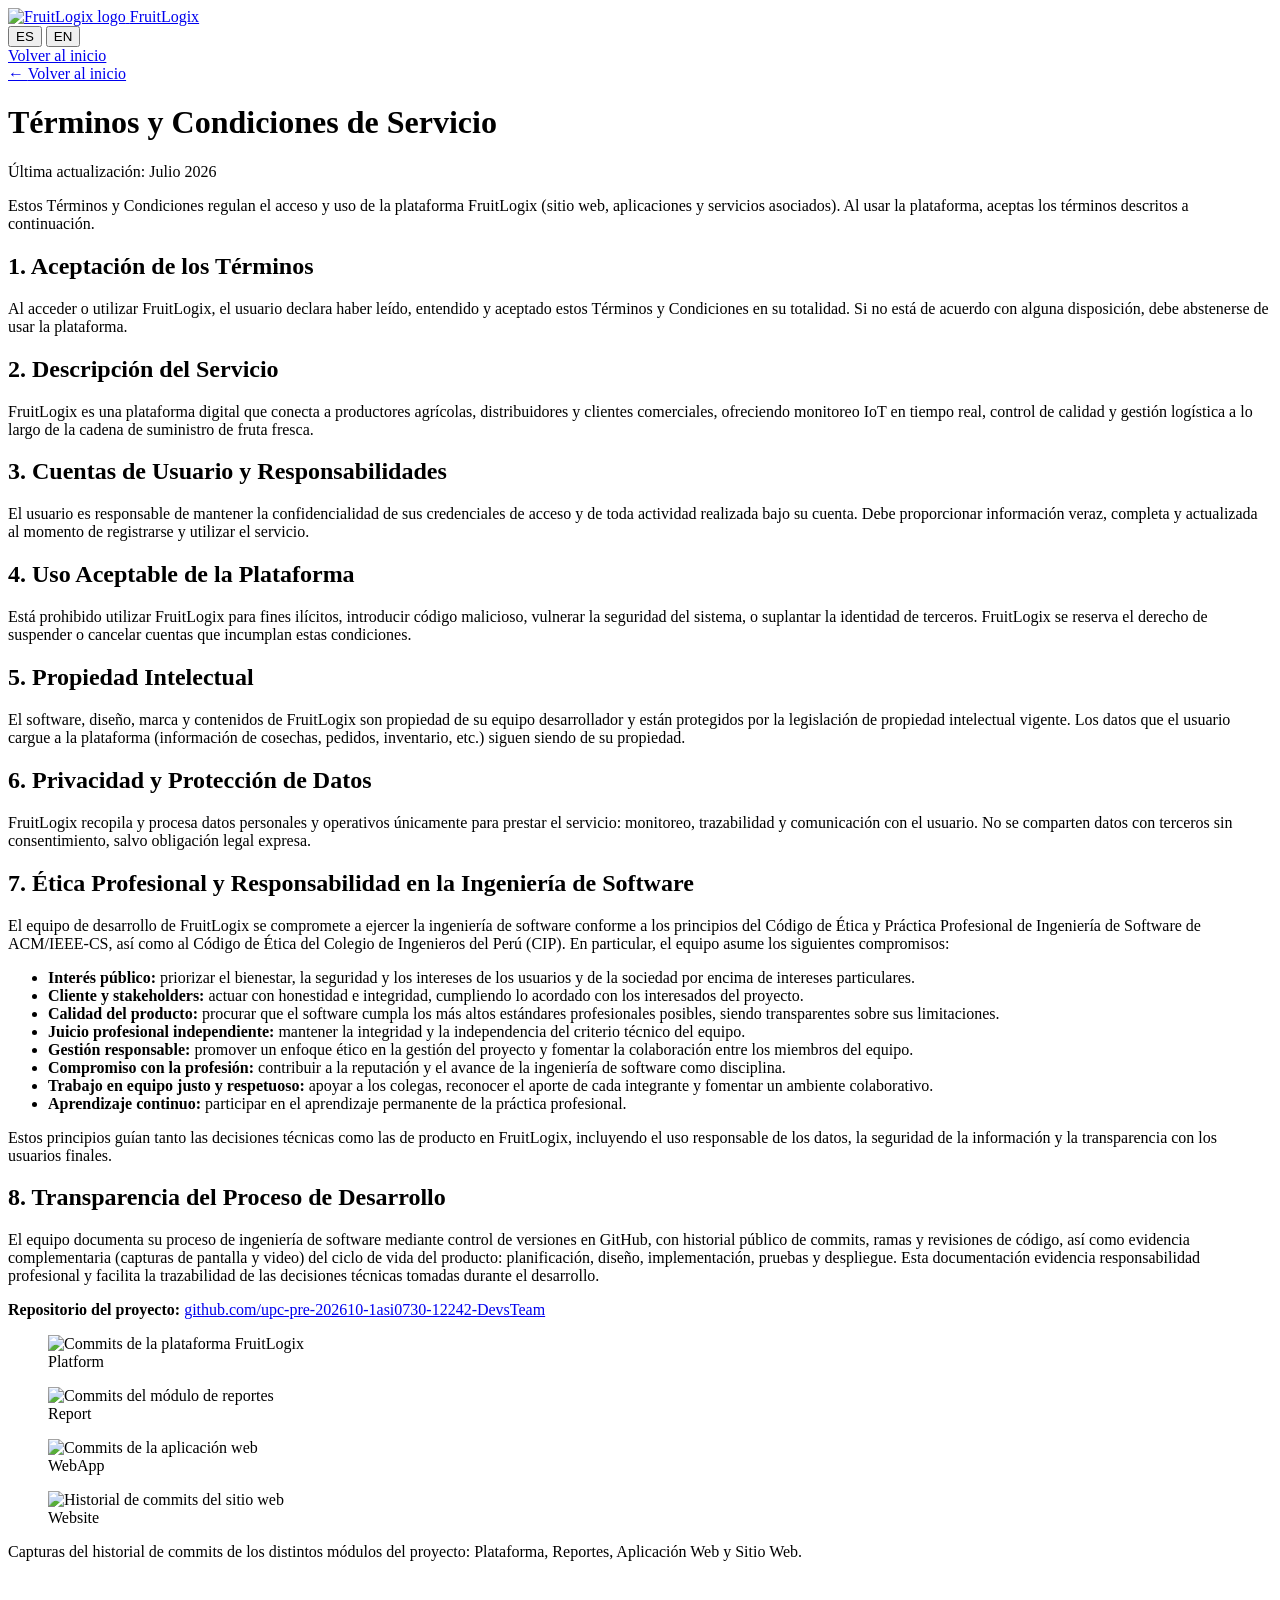
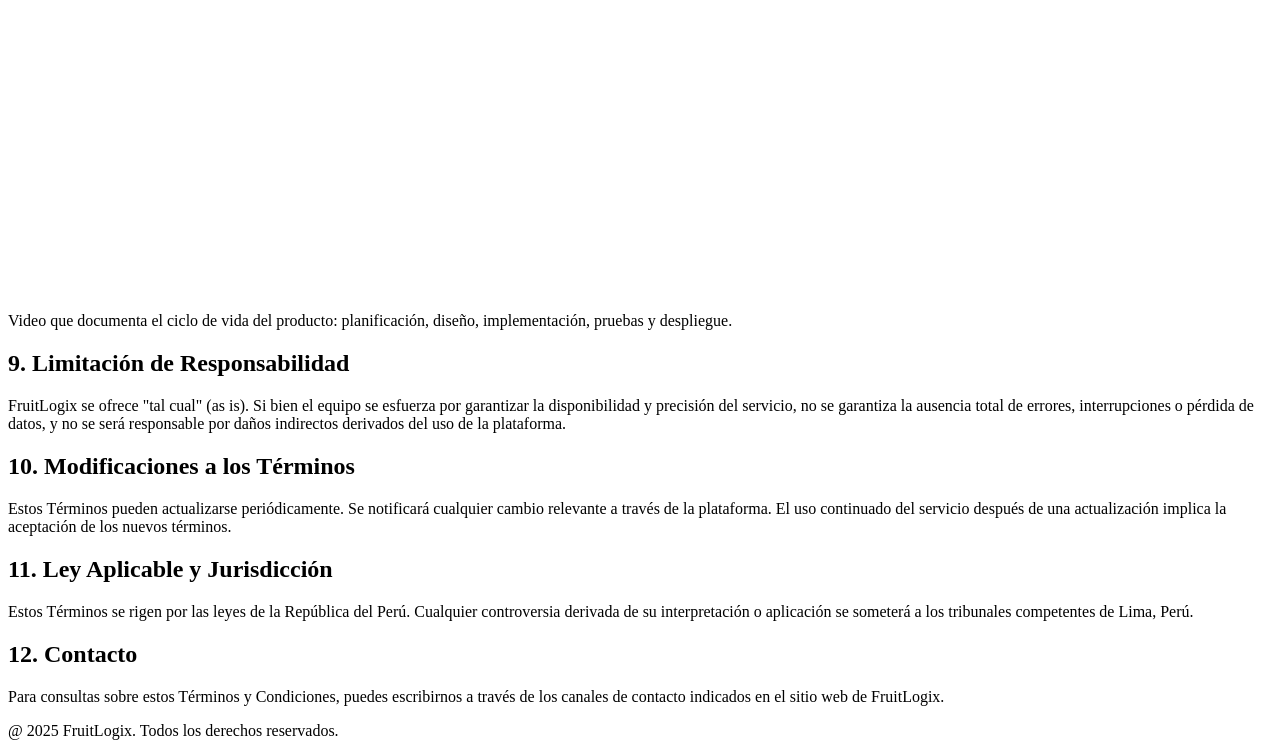
==== commit afb77d44: "feat: add changes" ====
--- a/terms.html
+++ b/terms.html
@@ -147,26 +147,40 @@
 
         <p class="terms-repo-link">
             <strong data-i18n="terms.s8.repoLabel">Repositorio del proyecto:</strong>
-            <a href="https://github.com/TU-USUARIO/TU-REPO" target="_blank" rel="noopener">
-                github.com/TU-USUARIO/TU-REPO
+            <a href="https://github.com/upc-pre-202610-1asi0730-12242-DevsTeam" target="_blank" rel="noopener">
+                github.com/upc-pre-202610-1asi0730-12242-DevsTeam
             </a>
         </p>
 
         <div class="terms-evidence-gallery">
-            <img src="assets/images/evidence-commits.png" alt="Historial de commits del equipo en GitHub"
-                 data-i18n-alt="terms.s8.imgCommitsAlt">
-            <img src="assets/images/evidence-board.png" alt="Tablero de tareas del equipo"
-                 data-i18n-alt="terms.s8.imgBoardAlt">
+            <figure class="evidence-item">
+                <img src="assets/images/PLATFORM.png" alt="Commits de la plataforma FruitLogix"
+                     data-i18n-alt="terms.s8.imgPlatformAlt">
+                <figcaption data-i18n="terms.s8.captionPlatform">Platform</figcaption>
+            </figure>
+            <figure class="evidence-item">
+                <img src="assets/images/REPORT.png" alt="Commits del módulo de reportes"
+                     data-i18n-alt="terms.s8.imgReportAlt">
+                <figcaption data-i18n="terms.s8.captionReport">Report</figcaption>
+            </figure>
+            <figure class="evidence-item">
+                <img src="assets/images/WEBAPP.png" alt="Commits de la aplicación web"
+                     data-i18n-alt="terms.s8.imgWebappAlt">
+                <figcaption data-i18n="terms.s8.captionWebapp">WebApp</figcaption>
+            </figure>
+            <figure class="evidence-item">
+                <img src="assets/images/website-commits.png" alt="Historial de commits del sitio web"
+                     data-i18n-alt="terms.s8.imgWebsiteCommitsAlt">
+                <figcaption data-i18n="terms.s8.captionWebsite">Website</figcaption>
+            </figure>
         </div>
         <p class="terms-evidence-caption" data-i18n="terms.s8.galleryCaption">
-            Capturas del historial de commits y del tablero de tareas usado por el equipo.
+            Capturas del historial de commits de los distintos módulos del proyecto: Plataforma, Reportes,
+            Aplicación Web y Sitio Web.
         </p>
 
         <div class="terms-evidence-video">
-            <iframe src="https://www.youtube.com/embed/VIDEO_ID"
-                    title="Proceso de ingeniería de software - Equipo FruitLogix" frameborder="0"
-                    allow="accelerometer; autoplay; clipboard-write; encrypted-media; gyroscope; picture-in-picture"
-                    allowfullscreen></iframe>
+            <iframe width="560" height="315" src="https://www.youtube.com/embed/TDNB9j_jvsQ?si=-fqZVzT7Z99QqgpY" title="YouTube video player" frameborder="0" allow="accelerometer; autoplay; clipboard-write; encrypted-media; gyroscope; picture-in-picture; web-share" referrerpolicy="strict-origin-when-cross-origin" allowfullscreen></iframe>
         </div>
         <p class="terms-evidence-caption" data-i18n="terms.s8.videoCaption">
             Video que documenta el ciclo de vida del producto: planificación, diseño, implementación,
--- a/styles.css
+++ b/styles.css
@@ -2202,9 +2202,9 @@
 
 .terms-evidence-gallery {
   display: grid;
-  grid-template-columns: 1fr 1fr;
-  gap: 1rem;
-  margin: 1rem 0 1.25rem;
+  grid-template-columns: repeat(2, 1fr);
+  gap: 1.25rem;
+  margin: 1.5rem 0;
 }
 
 .terms-evidence-gallery img {
